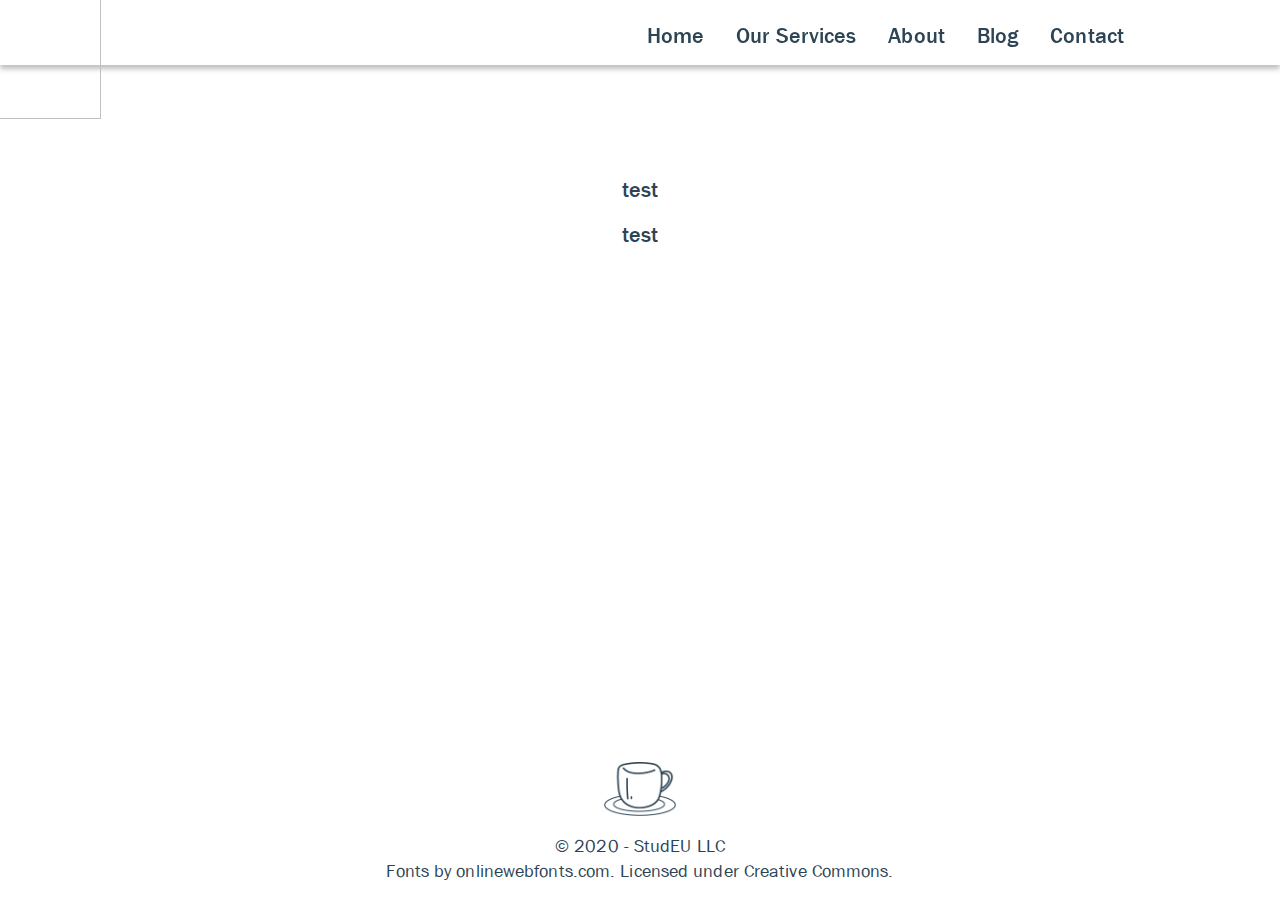
==== event.html @ 1ea44b89 "added skeleton and event pages" ====
<!DOCTYPE html>
<html lang="en">
<head>
    <meta charset="UTF-8">
    <meta name="viewport" content="width=device-width, initial-scale=1.0">
    <title>StudEU</title>
    <link rel="icon" type="image/png" href="images/favicon3.png"/>
    <link rel="stylesheet" href="style.css">
    <script src="https://ajax.googleapis.com/ajax/libs/jquery/3.5.1/jquery.min.js"></script>
    <script type="text/javascript" src="//cdn.jsdelivr.net/npm/slick-carousel@1.8.1/slick/slick.min.js"></script>
    <script src="https://medium-widget.pixelpoint.io/widget.js"></script>
   <script src="script.js"></script>
</head>
<body>
    <header id="header">
        <div id="header-inner">

            <a id="header-logo" href="#">
                <img src="images/Artboard 1.svg" alt="">
            </a>
            <button id="header-nav-open" class="header-nav-button button icon-button">☰</button>
            <nav id="header-nav">
                <button id="header-nav-close" class="header-nav-button button icon-button">&times;</button>
                <ul id="header-nav-menu" class="menu-list">
                    <li class="menu-item">
                        <a href="index.html">Home</a>
                    </li>
                    <li class="menu-item">
                        <a href="index.html/#services">Our Services</a>
                    </li>
                    <li class="menu-item">
                        <a href="index.html/#about">About</a>
                    </li>
                    <li class="menu-item">
                        <a href="index.html/#blog">Blog</a>
                    </li>
                    <li class="menu-item">
                        <a href="index.html/#contact">Contact</a>
                    </li>
                </ul>
            </nav>
        </div>
    </header>
<body>
    <main style="padding-top: 10rem;">
        
        <div class="flex-col" style="flex-grow: 2 !important; border: 2px;">
            <h1>test</h1>
        </div>
        
        <div class="flex-col" style="flex-grow: 1 !important; border: 2px;">
            <h1>test</h1>
        </div>        
    </main>
</body>
<footer id="footer" style="text-align: center; position: fixed; bottom: 0rem">
    <div id="footer-inner">
        <img src="images/coffee-mug.png" id="footer-picture">
        <br>
        <p1>© 2020 - StudEU LLC</p1>
        <p1 style="display: inline-block;">Fonts by onlinewebfonts.com. Licensed under Creative Commons.</p1>
    </div>
</footer>
</html>
---- style.css ----
/* Colors */

:root {
    /* Body */
    --color-background-body: #FFFFFF;

    --color-font-body: #2D4454;
    --color-font-link: #583D9E;

    --color-light-purple: #D1D1F5;
    
    --font-body: 'Franklin Gothic Medium', 'Franklin Gothic Book', Arial, sans-serif;
    

    /* General */
    --color-border: rgba(0, 0, 0, 0.1);
    --color-face: #FFFFFF;
    
    /* Button */
    --color-background-button: transparent;
    --color-background-button-hover: #583D9E;
    
    --color-background-button-primary: #2D4454;
    --color-font-button-primary: #FFFFFF;
    
    /* Layout */
    --metric-content-width: 1000px;

    /* Header */
    --color-background-header: var(--color-background-body);

    /* Nav */
    --color-background-nav: #405465;
    --color-font-nav: #FFFFFF;

    /* Sections */
    --color-background-section-why: #D1D1F5;
    --color-background-section-services: #FFFFFF;
    --color-background-section-countries: #FAFAFA;
    --color-background-section-about: #583D9E;
    --color-background-section-about-people: #F2F2F2;
    --color-background-section-contact:#F2F2F2;
    /* Footer */
    --color-background-footer: #ffffff;
}



/* Dark mode */
@media (prefers-color-scheme: dark) {
    :root {
    }
}

/* Setup */
@font-face {font-family: "Franklin Gothic Book"; src: url("./fonts/Franklin\ Gothic\ Book.woff"); }
@font-face {font-family: "Franklin Gothic Medium"; src: url("./fonts/Franklin\ Gothic\ Medium.woff"); }
@font-face {font-family: "Franklin Gothic Book"; src: url("./fonts/Franklin\ Gothic\ Demi.woff");  font-weight: bold; }
@font-face {font-family: "Franklin Gothic Medium"; src: url("./fonts/Franklin\ Gothic\ Demi.woff");  font-weight: bold; }

* {
    -webkit-tap-highlight-color: transparent;
    box-sizing: border-box;
    flex: 0 0 auto;
    letter-spacing: 0.1px;
}
*:focus {
    outline: none;
}


html {
    /**scroll-behavior: smooth;**/
    overflow-x: hidden;
  }

body {
    background-color: var(--color-background-body);
    display: flex;
    flex-flow: column nowrap;
    font-size: 1rem;
    margin: 0;
    color: var(--color-font-body);
    font-family: var(--font-body);
    overflow-x: hidden;
}

a {
    color: var(--color-font-link);
    cursor: pointer;
    text-decoration: none;
}
a:hover {
    text-decoration: underline;
}

button {
    cursor: pointer;
}

h1 {
    font-family: Franklin Gothic Medium;
    font-style: normal;
    font-weight: normal;
    font-size: 22px;
    line-height: 140.62%;
    /* or 101px */
    color: #2D4454;
}
h2 {
    font-family: Franklin Gothic Medium;
    font-style: normal;
    font-weight: normal;
    font-size: 28px;
    line-height: 140.62%;
    /* or 39px */
    color: #2D4454;
}
h3 {
    font-family: Franklin Gothic Medium;
    font-style: normal;
    font-weight: normal;
    font-size: 72px;
    line-height: 140.62%;
    /* or 101px */
    color: #2D4454;
}

p1 {
    font-family: Franklin Gothic Book;
    font-style: normal;
    font-weight: normal;
    font-size: 18px;
    line-height: 140.62%;
    /* identical to box height, or 25px */
    color: #2D4454;
}
p2{
    font-family: Franklin Gothic Book;
    font-style: normal;
    font-weight: normal;
    font-size: 20px;
    line-height: 140.62%;
    /* or 28px */
    color: #2D4454;
    text-align: center;
}


.grid-container {
    display: inline-grid;
    grid-template-columns: auto auto auto;
    grid-column-gap: 5px;
    justify-items: center;
    text-align: center;
    align-items: center;
    margin-bottom: -10rem;
  }
.grid-item {
    
    
}
/* Components */

.button {
    align-items: center;
    background: var(--color-background-button);
    border: none;
    border-radius: 4px;
    color: var(--color-font-button);
    cursor: pointer;
    display: flex;
    font-size: 1.2rem;
    height: 48px;
    justify-content: center;
    margin: 4px;
    padding: 0 16px;
}

.button:hover {
    background-color: var(--color-background-button-hover);
}

.button-primary {
    background: var(--color-background-button-primary);
    color: var(--color-font-button-primary);
}

@media screen and (max-width: 720px) {
    .button-primary{
        display: none;
    }
}

.button-send {
    background: var(--color-background-button-primary);
    color: var(--color-font-button-primary);
}

.button-secondary {
    border: 1px solid var(--color-background-button-primary);
}

.button-school{
    position: absolute;
    top: 75%;
    left: 50%;
    transform: translate(-50%, -50%);
}
.center {
    margin: 0;
    position: absolute;
    top: 40%;
    left: 50%;
    -ms-transform: translate(-50%, -50%);
    transform: translate(-50%, -50%);
  }

.icon-button {
    padding: 0;
    width: 48px;
}
.purple-text {
    color: #583D9E;
}

.input {
    border: 2px solid var(--color-border);
    font-family: var(--font-body);
    font-size: 1rem;
    line-height: 1.5rem;
    padding: 16px;
    width: 100%;
}

.reasons-list-number{
    font-family: Franklin Gothic Medium;
    font-style: normal;
    font-weight: normal;
    font-size: 72px;
    line-height: 140.62%;
    color: #583D9E;
    padding-top: 0px;
    padding-bottom: 0px;
    margin-bottom: 0px;
    margin-top: 0px;
}

.input-label {
    font-size: 1rem;
    width: 100%;
}
.menu-list {
    align-items: stretch;
    display: flex;
    flex-flow: column nowrap;
    list-style: none;
    margin: 0;
    padding: 0;
}

.image {
    background-position: center;
    background-repeat: no-repeat;
    background-size: contain;
    min-height: 128px;
    min-width: 128px;
}


.slider {
    display: flex;
    flex-flow: column nowrap;
    min-height: 512px;
    height: 90vh;
    max-height: 720px;
    position: relative;
}

.slick-list {
    flex-grow: 1;
    overflow: hidden;
}

.slick-track {
    height: 100%;
    display: flex;
    flex-flow: row nowrap;
}

.slick-arrow {
    height: 100%;
    padding: 0;
    position: absolute;
    top: 50%;
    transform: translateY(-50%);
    z-index: 2;
    width: 48px;
}

.slick-prev {
    left: 0;
}

.slick-next {
    right: 0;
}

.slick-slide {
    height: 100%;
    padding: 16px;
    z-index: 0;
}

.slick-slide-content {
    background-color: var(--color-face);
    border: 1px solid var(--color-border);
    border-radius: 4px;
    height: 100%;
    width: 100%;
}

.slick-dots {
    display: flex;
    flex-flow: row nowrap;
    justify-content: center;
    list-style: none;
    margin: 0;
    padding: 0;
}

.slick-dots > li {
    margin: 4px;
}

.slick-dots > li > button {
    background: transparent;
    border: none;
    font-size: 0;
    line-height: 0;
    margin: 0;
    padding: 8px;
}

.slick-dots > li > button::before {
    border-radius: 50%;
    background-color: var(--color-border);
    content: '';
    display: block;
    height: 8px;
    width: 8px;
}

.slick-dots > li.slick-active > button::before {
    background-color: var(--color-font-body);
}


.switch {
    position: relative;
    display: inline-block;
    width: 60px;
    height: 34px;
  }
  
 
.switch input {
    opacity: 0;
    width: 0;
    height: 0;
  }

  .switch-slider {
    position: absolute;
    cursor: pointer;
    top: 0;
    left: 0;
    right: 0;
    bottom: 0;
    background-color: #583D9E;
    -webkit-transition: .4s;
    transition: .4s;
  }
  
  .switch-slider:before {
    position: absolute;
    content: "";
    height: 26px;
    width: 26px;
    left: 4px;
    bottom: 4px;
    background-color: white;
    -webkit-transition: .4s;
    transition: .4s;
  }
  
input:checked + .switch-slider {
    background-color: #2D4454;
  }
  input:focus + .switch-slider {
    box-shadow: 0 0 1px #2196F3;
  }
  
 input:checked + .switch-slider:before {
    -webkit-transform: translateX(26px);
    -ms-transform: translateX(26px);
    transform: translateX(26px);
  }
  

.switch-slider.round {
    border-radius: 34px;
  }
  
.switch-slider.round:before {
    border-radius: 50%;
  }
  

.tabs {
    display: flex;
    flex-flow: column nowrap;
}
.tab-control {
    display: flex;
    flex-flow: row nowrap;
    justify-content: center;
    margin-bottom: 24px;
}

.tab {

}

.tabs.parent .tab-student {
    display: none;
}
.tabs.student .tab-parent {
    display: none;
}
 

/* Layout */

#header {
    background-color: var(--color-background-header);
    display: flex;
    height: 65px;
    justify-content: center;
    position: sticky;
    top: 0;
    width: 100%;
    z-index: 1;
    box-shadow: 0px 4px 5px rgba(0, 0, 0, 0.25);
    position: fixed;
    top: 0;
    }

#header-inner {
    align-items: center;
    display: flex;
    flex-flow: row nowrap;
    height: 56px;
    justify-content: space-between;
    width: 100%;
    max-width: var(--metric-content-width);
    
}

#header-logo {
    padding-top: 5px;
    display: block;
    width: 121px;
    height: 171px;
    float: left;
    padding-left: -15rem;
    margin-left: -10rem;
    }

#header-logo > img {
    width: 121px;
    height: 171px;

}

#header-nav {
    background-color: var(--color-background-nav);
    bottom: 0;
    display: flex;
    flex-flow: column nowrap;
    position: fixed;
    right: 0;
    top: 0;
    transform: translateX(100%);
    width: calc(100% - 56px);
    max-width: 320px;
}
body.show-nav #header-nav {
    transform: translateX(0);
}

#header-nav-open {
    font-weight: 700;
}

#header-nav-close {
    align-self: flex-end;
    color: var(--color-font-nav);
    font-size: 2rem;
}

#header-nav-menu {
    margin-top: 128px;
}

#header-nav-menu .menu-item {
    font-family: Franklin Gothic Medium;
    font-style: normal;
    font-weight: normal;
    font-size: 22px;
    text-align: right;
    
}

#header-nav-menu a {
    display: block;
    color: var(--color-font-nav);
    padding: 0 16px;
    line-height: 4rem;
}
#header-nav-menu div {
    display: block;
    color: var(--color-font-nav);
    padding: 0 16px;
    line-height: 4rem;
}


@media (min-width: 720px) {
    #header-nav {
        background-color: transparent;
        position: static;
        transform: translateX(0);
        width: auto;
        max-width: unset;
    }

    .header-nav-button {
        display: none;
    }

    #header-nav-menu {
        margin-top: 15px;
        flex-flow: row nowrap;
    }

    #header-nav-menu a {
        color: var(--color-font-body);
        line-height: 3rem;
    }
    #header-nav-menu div {
        color: var(--color-font-body);
        line-height: 3rem;
    }
    #header-nav-menu div:hover {
        text-decoration: underline;
    }
}

/* Content */
#background-frame{
  width: 100%;
  height: 730px;
  background-color: #d1d1f5;

}
#stage1{
    /**The Studying Lady**/
    position: absolute;
    transform: translate(-50%, -50%);
    top: 85%;
    align-content: center; 
    z-index: 1;
}
@media screen and (max-width: 720px) {
    #stage1{
        /**no change needed**/
    }
}
#stage2{
    /**the windmill**/
    z-index: -1;
    position: absolute;
    top: 60%;
    left: 10%;
    transform: scale(0.9,0.9);
    z-index: 1;
}
@media screen and (max-width: 720px) {
    #stage2{
        z-index: -1;
        position: absolute;
        top: 65%;
        left: -5%;
        transform: scale(0.6,0.6);
        z-index: 1;
    }
}
@media screen and (max-width: 380px) {
    #stage2{
        z-index: -1;
        position: absolute;
        top: 60%;
        left: -5%;
        transform: scale(0.4,0.4);
        z-index: 1;
    }
}
#stage3{
    /**the viking boat**/
    z-index: -1;
    position: absolute;
    top: 30%;
    left: 18%;
    transform: scale(0.9,0.9);
    z-index: 1;
}
@media screen and (max-width: 720px) {
    #stage3{
    z-index: -1;
    position: absolute;
    top: 45%;
    left: 25%;
    transform: scale(0.5,0.5);
    z-index: 1;
    }
}
@media screen and (max-width: 380px) {
    #stage3{
    z-index: -1;
    position: absolute;
    top: 45%;
    left: 10%;
    transform: scale(0.3,0.3);
    z-index: 1;
    }
}
#stage4{
    /**the Brandenburger Tor **/
    z-index: -1;
    position: absolute;
    top: 50%;
    right: 5%;
    transform: scale(1.2,1.2);
    z-index: 1;
}
@media screen and (max-width: 380px) {
    #stage4{
    z-index: -1;
    position: absolute;
    top: 50%;
    right: 5%;
    transform: scale(0.6,0.6);
    z-index: 1;
    }
}
#stage5{
    /**the Eiffel Tower**/
    z-index: -1;
    position: absolute;
    top: 50%;
    left: 60%;
    transform: scale(0.9,0.9);
    z-index: 1;
}
@media screen and (max-width: 720px) {
    #stage5{
   display: none;
    }
}
#stage-bubbles{
    z-index: -1;
    position: absolute;
    top: 55%;
    align-content: center;
    z-index: 1;
}
@media screen and (max-width: 720px) {
    #stage-bubbles{
        display: none;
    }
}
@media screen and (max-width: 380px) {
    #stage-bubbles{
        display: none;
    }
}
#letter-bckgnd{
    width: 60%;
    Height: auto;
    object-fit: contain;
    display: block;
    margin-left: auto;
    margin-right: auto;
}

#sent-message{
    
}
#content {
    width: 100%;
    z-index: 0;
}

.letter-image{
    background: linear-gradient(to top, var(--color-light-purple) 50%, white 50%);
}
.flex-grid {
  display: flex;
  justify-content: space-evenly;
  flex-direction: row;
  flex-wrap: wrap;
  align-content: flex-start;
  align-items: center;
  padding: 16px;
  position: relative;
  width: 100%;
}
@media screen and (max-width: 720px) {
    .flex-grid{
        flex-direction: column;
    }
}

.flex-col {
    flex: 1;
    text-align: center;  
  }
.flex-col-numbers{
    height:100px;
}

.flex-col-reasons{

    text-align: left;
    flex-grow: 3;
    margin-bottom: .5rem;
}

.flex-col-half{
    margin-bottom: .2rem;
}
@media screen and (max-width: 720px) {
    .flex-col-half{
        width: 100%;
    }
}

#flex-col-email{
    padding-right: 1rem; 
    margin-left: -1rem;
}
@media screen and (max-width: 720px) {
    #flex-col-email{
        width: 100%;
        margin: 0px;
        padding: 0px;
        align-self: left;
    }
}

#flex-col-phone{
    margin-right: -1rem;
}
@media screen and (max-width: 720px) {
    #flex-col-phone{
        width: 100%;
        margin: 0px;
        padding: 0px;
        align-self: left;
    }
}

#footer-picture{
    max-width: 100%;
    height: 54px;
    
  }
#contact-text{
    align-self: flex-start; 
    padding: 2rem;
}


.person-img{
    width: 100%;
    max-width: 124px;
    height: auto;
    border-radius: 50%;
    border: 5px solid #583D9E;
    -webkit-background-size: cover;
    -moz-background-size: cover;
    -o-background-size: cover;
    background-size: cover;
}

.section {
    align-items: center;
    display: flex;
    flex-flow: column nowrap;
    justify-content: center;
    padding: 16px;
    position: relative;
    width: 100%;
}

.section-image {
    width: 100%;
    height: auto;
}

.section-inner {
    width: 370px;
    max-width: var(--metric-content-width);
    align-items: center;
    text-align: center;
    
}


.section-heading {
    display: block;
    font-size: 2rem;
    text-align: center;
    margin: 0rem 0;
    width: 100%;
}

.section-inner > p {
    font-size: 1.5rem;
    align-items: center;
}



#mapid { 
    width: auto;
    height: auto;
}
@media screen and (max-width: 380px) {
    #mapid{
        z-index: -1;
        transform: scale(0.5,0.5);
        vertical-align: middle;
        text-align: center;
        align-self:center;
        align-items: center;
        align-content: center;
        position: relative;
        justify-content: center;
    }
}

#medium-widget{
    display: inline-block;
    text-align: left;
    vertical-align: middle;
    align-self:center;
    align-items: center;
    align-content: center;
}

#person-image{
    width:50%;
    height:100%;
    object-fit:cover;
  }

#section-about {
    text-align: center;
    align-items: center;
    background: var(--color-background-section-about);
}

#section-blog {
    text-align: center;
    align-items: center;
    margin-bottom: 5rem;
}

#section-about > .section-image {
    height: 256px;
}

#section-about-people {
    text-align: center;
    align-items: center;
    background: var(--color-background-section-about-people);
}

#section-contact{
    background-color: var(--color-background-section-contact);
}

#section-explanation {
    text-align: center;
    align-items: center;

}



#section-intro {
    text-align: center;
    align-items: center;
    margin: 0rem;
    padding: 0rem;

}

#section-why {
    background: var(--color-background-section-why);
}

#section-countries {
    background-color: var(--color-background-section-countries);
}

#section-countries-slider {
    margin: 0 -16px;
}

#section-countries-slider .slick-list::before,
#section-countries-slider .slick-list::after {
    bottom: 0;
    content: '';
    display: none;
    position: absolute;
    top: 0;
    width: 48px;
    z-index: 1;
}
#section-countries-slider .slick-list::before {
    background: linear-gradient(to right, var(--color-background-section-countries) 0%,transparent 100%);
    left: 0;
}
#section-countries-slider .slick-list::after {
    background: linear-gradient(to left, var(--color-background-section-countries) 0%,transparent 100%);
    right: 0;
}

@media (min-width: 1000px) {
    #section-countries-slider .slick-list::before,
    #section-countries-slider .slick-list::after {
        display: block;
    }

    #section-countries-slider .slick-slide {
        padding: 16px 48px;
    }
}

#section-services {
    color: #fff;
    background: var(--color-background-section-services);
    margin-bottom: 5rem;
}


p1.underline-me:hover{
    text-decoration: underline;
}

 #service-image{
    width:90%;
    height:30%;
    object-fit:cover;
    
  }

#form {
    display: flex;
    flex-flow: column nowrap;
}

.form-row {
    align-items: center;
    display: flex;
    flex-flow: column wrap;
    margin-bottom: .2rem;
    width:100%;
    
}

#form-message {
    min-height: 175px;
    min-width: 300px;
    resize: vertical;
}

#form-submit {
    width: auto;
}

.linkedin-icon{
    width: 49px;
    height: auto;
}

/* Footer */

#footer {
    background-color: var(--color-background-footer);
    display: flex;
    justify-content: center;
    width: 100%;
}

#footer-inner {
    align-items: center;
    display: flex;
    flex-flow: column nowrap;
    justify-content: center;
    padding: 16px;
    width: 100%;
    max-width: var(--metric-content-width);
}

/* Scool Page */

.why-school {
    background: var(--color-light-purple);
}
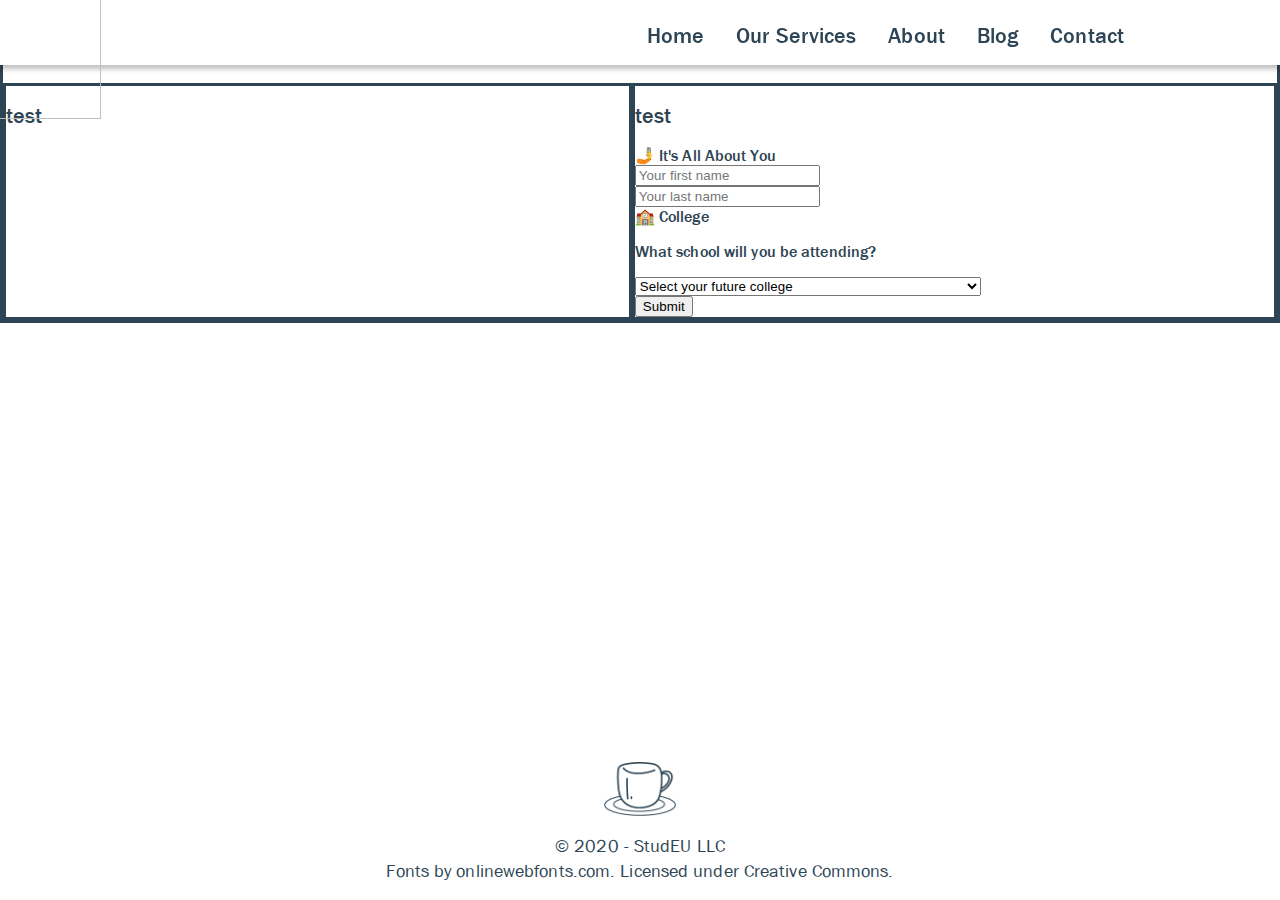
==== commit cf49e0c4: "added form" ====
--- a/event.html
+++ b/event.html
@@ -42,16 +42,44 @@
         </div>
     </header>
 <body>
-    <main style="padding-top: 10rem;">
-        
-        <div class="flex-col" style="flex-grow: 2 !important; border: 2px;">
+        <div class = "flex-container" style="display: flex; padding-top: 5rem; border-style: solid; width: 100%; height: 80%">
+        <div style="flex-grow: 2; border-style: solid;">
             <h1>test</h1>
         </div>
         
-        <div class="flex-col" style="flex-grow: 1 !important; border: 2px;">
+        <div style="flex-grow: 1 ; border-style: solid; ">
             <h1>test</h1>
-        </div>        
-    </main>
+            <form action="" method="post">
+                <div class="form-group">
+                    <label for="tuition">🤳  It's All About You</label>
+                </br>
+                    <input type="firstname" class="form-control" placeholder="Your first name" name="firstname">
+                </br>
+                    <input type="lastname" class="form-control" placeholder="Your last name" name="lastname">
+                  </div>
+                  <div class="form-group">
+                    <label for="college">🏫 College</label>
+                    <p class = "form-explainer">What school will you be attending? </p>
+                    <select class="form-control" name="college">
+                        <option value="" disabled selected>Select your future college</option>
+                        <option>UNIVERSITY OF FLORIDA</option>
+                        <option>CARNEGIE MELLON</option>
+                        <option>HARVARD UNIVERSITY</option>
+                        <option>STANFORD UNIVERSITY</option>
+                        <option>MASSACHUESSETS INSTITUTE OF TECHNOLOGY</option>
+                        <option>SYRACUSE UNIVERSITY</option>
+                        <option>PRINCETON UNIVERSITY</option>
+                        <option>COLUMBIA UNIVERSITY</option>
+                        <option>YALE UNIVERSITY</option>
+                        <option>UNIVERSITY OF CHICAGO</option>
+                        <option>UNIVERSITY OF PENNSYLVANIA</option>
+                        <option>CALIFORNIA INSTITUTE OF TECHNOLOGY</option>
+                    </select>
+                </div>
+                <button type="submit" class="btn btn-default univest-submit">Submit</button>
+            </form>
+        </div>   
+        </div>     
 </body>
 <footer id="footer" style="text-align: center; position: fixed; bottom: 0rem">
     <div id="footer-inner">
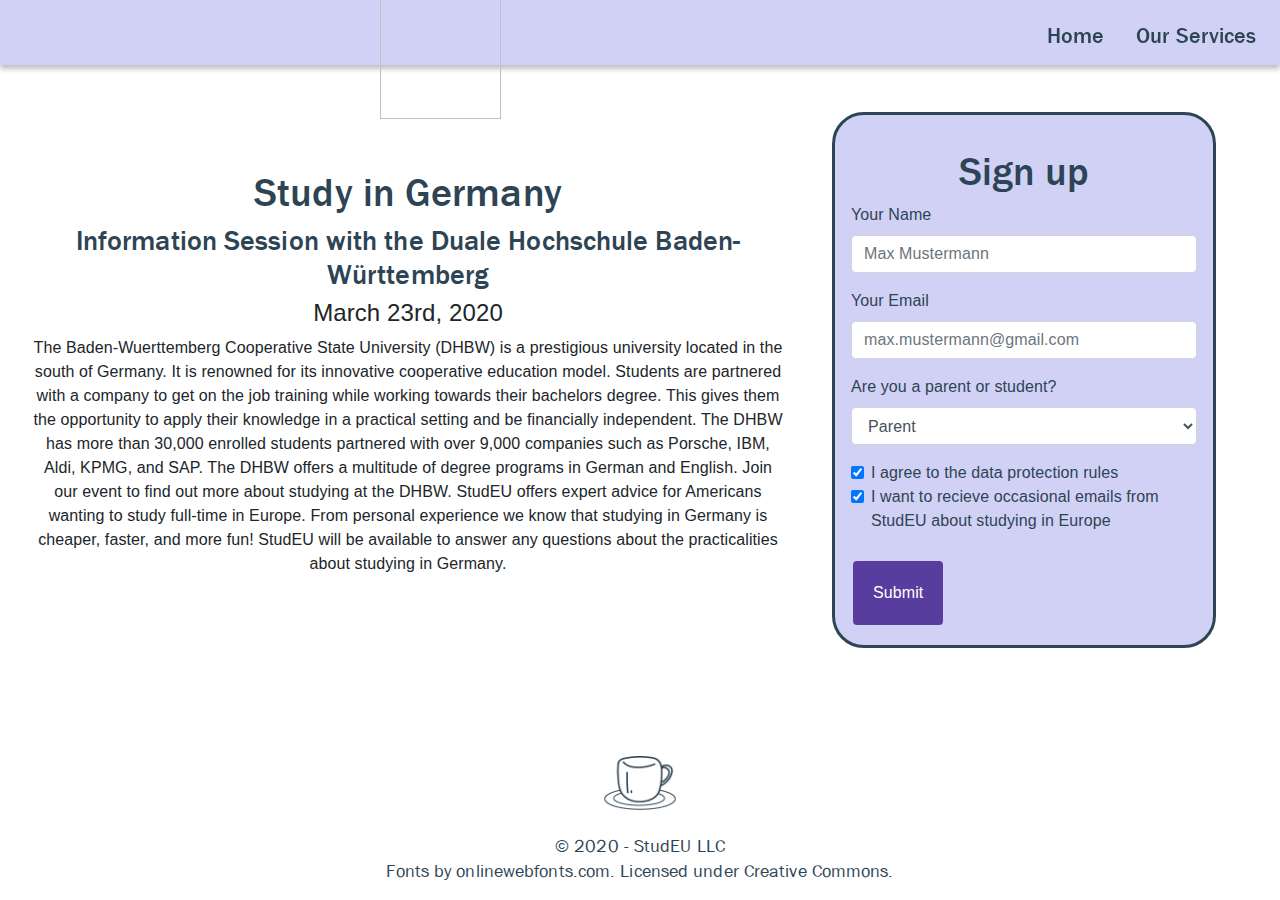
==== commit 2bfb978a: "changes to event page" ====
--- a/event.html
+++ b/event.html
@@ -6,13 +6,11 @@
     <title>StudEU</title>
     <link rel="icon" type="image/png" href="images/favicon3.png"/>
     <link rel="stylesheet" href="style.css">
-    <script src="https://ajax.googleapis.com/ajax/libs/jquery/3.5.1/jquery.min.js"></script>
-    <script type="text/javascript" src="//cdn.jsdelivr.net/npm/slick-carousel@1.8.1/slick/slick.min.js"></script>
-    <script src="https://medium-widget.pixelpoint.io/widget.js"></script>
-   <script src="script.js"></script>
+    <link rel="stylesheet" href="event.css">
+    <link rel="stylesheet" href="https://stackpath.bootstrapcdn.com/bootstrap/4.3.1/css/bootstrap.min.css" integrity="sha384-ggOyR0iXCbMQv3Xipma34MD+dH/1fQ784/j6cY/iJTQUOhcWr7x9JvoRxT2MZw1T" crossorigin="anonymous">
 </head>
 <body>
-    <header id="header">
+    <header id="header" >
         <div id="header-inner">
 
             <a id="header-logo" href="#">
@@ -42,45 +40,57 @@
         </div>
     </header>
 <body>
-        <div class = "flex-container" style="display: flex; padding-top: 5rem; border-style: solid; width: 100%; height: 80%">
-        <div style="flex-grow: 2; border-style: solid;">
-            <h1>test</h1>
+        <div id="event-flex-container" >
+
+            <div id="event-left-col" >
+                <h1>Study in Germany</h1>
+                <h3>Information Session with the Duale Hochschule Baden-Württemberg</h3>
+                <h4>March 23rd, 2020</h4>
+                <p>
+                    The Baden-Wuerttemberg Cooperative State University (DHBW) is a prestigious university located in the south of Germany. It is renowned for its innovative cooperative education model. Students are partnered with a company to get on the job training while working towards their bachelors degree. This gives them the opportunity to apply their knowledge in a practical setting and be financially independent. The DHBW has more than 30,000 enrolled students partnered with over 9,000 companies such as Porsche, IBM, Aldi, KPMG, and SAP. The DHBW offers a multitude of degree programs in German and English. Join our event to find out more about studying at the DHBW. 
+
+                    StudEU offers expert advice for Americans wanting to study full-time in Europe. From personal experience we know that studying in Germany is cheaper, faster, and more fun! StudEU will be available to answer any questions about the practicalities about studying in Germany.
+                </p>
+            </div>
+
+            <div id="event-right-col">
+                <h1 style="text-align: center;">Sign up</h1>
+                <form action="" method="post">
+                    <div class="form-group">
+                        <label for="name">Your Name</label>
+                        </br>
+                        <input type="name" class="form-control" placeholder="Max Mustermann" name="name">
+                    </div>
+                    <div class="form-group">
+                        <label for="mail">Your Email</label>
+                        </br>
+                        <input type="mail" class="form-control" placeholder="max.mustermann@gmail.com" name="mail">
+                    </div>
+                    <div class="form-group">
+                        <label for="usertype">Are you a parent or student?</label>
+                        <select class="form-control" name="usertype">
+                            <option>Parent</option>
+                            <option>Student</option>
+                            <option>Other</option>
+                        </select>
+                    </div>
+                    <div class="form-check">
+                        <input type="checkbox" class="form-check-input" id="check1" checked>
+                        <label class="form-check-label" for="check1">I agree to the data protection rules</label>
+                    </div>
+                    
+                    <div class="form-check">
+                        <input type="checkbox" class="form-check-input" id="check2" checked>
+                        <label class="form-check-label" for="check2">I want to recieve occasional emails from StudEU about studying in Europe </label>
+                    </div>
+                    </br>
+                    <button type="submit" class="btn btn-default" id="event-button">Submit</button>
+                    
+                </form>
+            </div>
         </div>
-        
-        <div style="flex-grow: 1 ; border-style: solid; ">
-            <h1>test</h1>
-            <form action="" method="post">
-                <div class="form-group">
-                    <label for="tuition">🤳  It's All About You</label>
-                </br>
-                    <input type="firstname" class="form-control" placeholder="Your first name" name="firstname">
-                </br>
-                    <input type="lastname" class="form-control" placeholder="Your last name" name="lastname">
-                  </div>
-                  <div class="form-group">
-                    <label for="college">🏫 College</label>
-                    <p class = "form-explainer">What school will you be attending? </p>
-                    <select class="form-control" name="college">
-                        <option value="" disabled selected>Select your future college</option>
-                        <option>UNIVERSITY OF FLORIDA</option>
-                        <option>CARNEGIE MELLON</option>
-                        <option>HARVARD UNIVERSITY</option>
-                        <option>STANFORD UNIVERSITY</option>
-                        <option>MASSACHUESSETS INSTITUTE OF TECHNOLOGY</option>
-                        <option>SYRACUSE UNIVERSITY</option>
-                        <option>PRINCETON UNIVERSITY</option>
-                        <option>COLUMBIA UNIVERSITY</option>
-                        <option>YALE UNIVERSITY</option>
-                        <option>UNIVERSITY OF CHICAGO</option>
-                        <option>UNIVERSITY OF PENNSYLVANIA</option>
-                        <option>CALIFORNIA INSTITUTE OF TECHNOLOGY</option>
-                    </select>
-                </div>
-                <button type="submit" class="btn btn-default univest-submit">Submit</button>
-            </form>
-        </div>   
-        </div>     
 </body>
+
 <footer id="footer" style="text-align: center; position: fixed; bottom: 0rem">
     <div id="footer-inner">
         <img src="images/coffee-mug.png" id="footer-picture">
--- a/event.css
+++ b/event.css
@@ -0,0 +1,66 @@
+#header{
+    background-color:#D1D1F5 !important;
+    
+}
+
+#header-inner{
+    /* align-items: right;
+    align-self: right;
+    align-content: right; */
+    margin-right: -50rem;
+    
+}
+
+#event-flex-container{
+    display: flex; 
+    flex-direction: row;
+    flex-wrap: wrap;
+    align-content: flex-start;
+    padding-top: 7rem; 
+    /* border-style: solid;  */
+    width: auto; 
+    height: auto;
+
+}
+
+#event-left-col{
+    align-items: center;
+    align-content: center;
+    text-align: center;
+    word-wrap: break-word;
+    display: inline-block;
+    padding-left: 2rem;
+    padding-right: 3rem;
+    width: 65%;
+}
+
+#event-right-col{
+    border-style: solid; 
+    align-items: center;
+    align-content: center;
+    border-radius: 2rem;
+    padding: 2rem 3rem 2rem 3rem;
+    color: #2D4454;
+    background-color: #D1D1F5;
+    padding-left: 1rem;
+    padding-right: 1rem;
+    padding-bottom: 1rem;
+    margin-right: 1rem;
+    width: 30%;
+}
+
+#event-button{
+        background-color: #583D9E;
+        border: none;
+        color: white;
+        padding: 20px;
+        text-align: center;
+        text-decoration: none;
+        display: inline-block;
+        font-size: 16px;
+        margin: 4px 2px;
+}
+
+#event-button:hover{
+    background-color: #2D4454;
+}